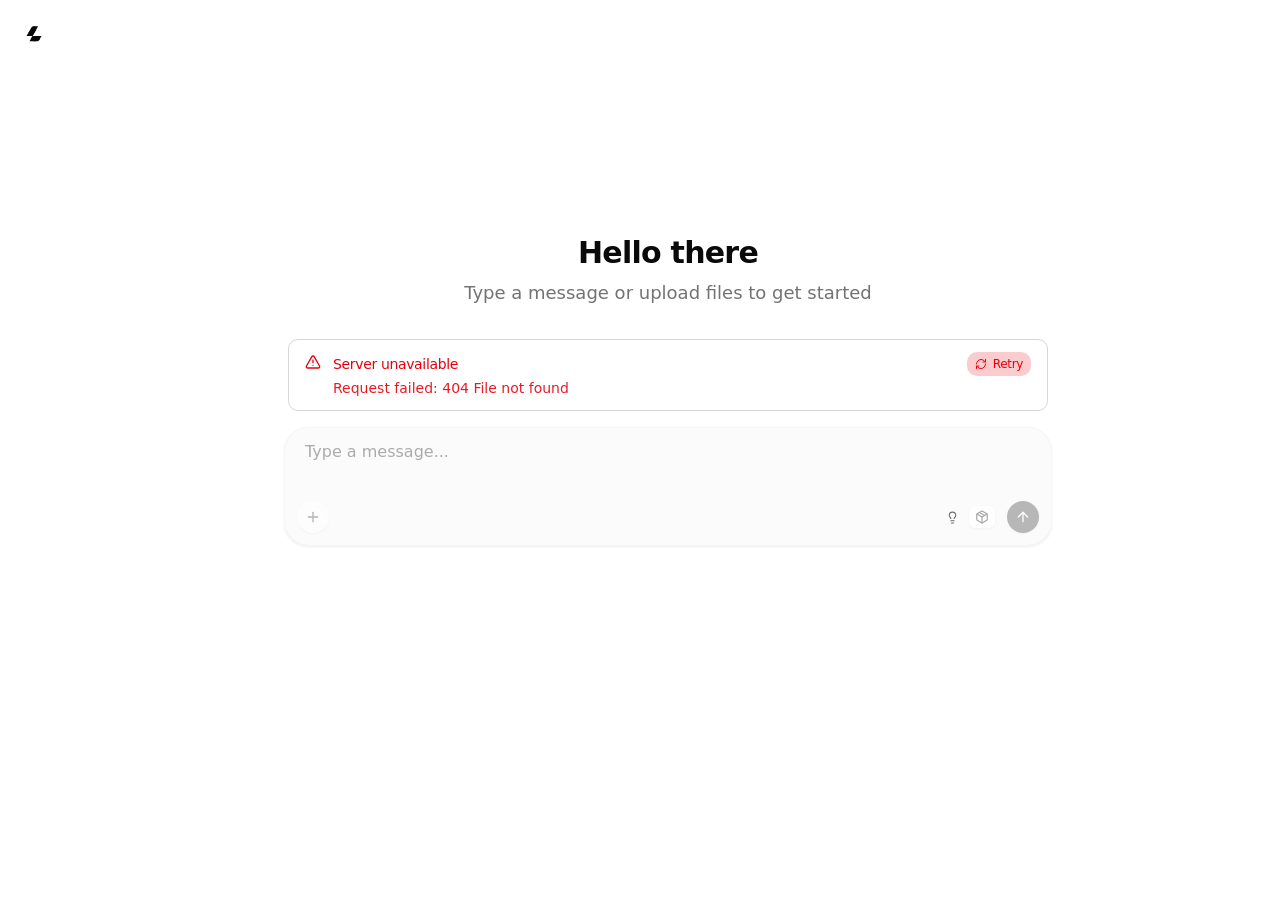
==== src/web/llama_ui/index.html @ 49e69571 "feat: clone and integrate official llama.cpp web UI with local RAG streaming" ====
<!--
  This is a static build of the frontend.
  It is automatically generated by the build process.
  Do not edit this file directly.
  To make changes, refer to the "Web UI" section in the README.
-->
<!doctype html>
<html lang="en">
	<head>
		<meta charset="utf-8" />

		<link rel="icon" href="favicon.ico" sizes="48x48" />
		<link rel="icon" href="favicon.svg" sizes="any" type="image/svg+xml" />

		<link rel="apple-touch-icon" href="apple-touch-icon-180x180.png" />

		<link rel="manifest" href="./manifest.webmanifest" />

		<meta
			name="viewport"
			content="width=device-width, initial-scale=1, viewport-fit=cover, interactive-widget=resizes-content"
		/>
		<link href="./_app/immutable/bundle.D6f8x0VP.js" rel="modulepreload">
		
		<link href="./_app/immutable/assets/bundle.C7jUU6Cu.css" rel="stylesheet">
		<link rel="apple-touch-startup-image" media="screen and (device-width: 320px) and (device-height: 568px) and (-webkit-device-pixel-ratio: 2) and (orientation: landscape)" href="./apple-splash-landscape-1136x640.png">
		<link rel="apple-touch-startup-image" media="screen and (device-width: 375px) and (device-height: 667px) and (-webkit-device-pixel-ratio: 2) and (orientation: landscape)" href="./apple-splash-landscape-1334x750.png">
		<link rel="apple-touch-startup-image" media="screen and (device-width: 376px) and (device-height: 573px) and (-webkit-device-pixel-ratio: 2) and (orientation: landscape)" href="./apple-splash-landscape-2266x1488.png">
		<link rel="apple-touch-startup-image" media="screen and (device-width: 820px) and (device-height: 1180px) and (-webkit-device-pixel-ratio: 2) and (orientation: landscape)" href="./apple-splash-landscape-2360x1640.png">
		<link rel="apple-touch-startup-image" media="screen and (device-width: 834px) and (device-height: 1194px) and (-webkit-device-pixel-ratio: 2) and (orientation: landscape)" href="./apple-splash-landscape-2388x1668.png">
		<link rel="apple-touch-startup-image" media="screen and (device-width: 390px) and (device-height: 844px) and (-webkit-device-pixel-ratio: 3) and (orientation: landscape)" href="./apple-splash-landscape-2532x1170.png">
		<link rel="apple-touch-startup-image" media="screen and (device-width: 393px) and (device-height: 852px) and (-webkit-device-pixel-ratio: 3) and (orientation: landscape)" href="./apple-splash-landscape-2556x1179.png">
		<link rel="apple-touch-startup-image" media="screen and (device-width: 402px) and (device-height: 874px) and (-webkit-device-pixel-ratio: 3) and (orientation: landscape)" href="./apple-splash-landscape-2622x1206.png">
		<link rel="apple-touch-startup-image" media="screen and (device-width: 1024px) and (device-height: 1366px) and (-webkit-device-pixel-ratio: 2) and (orientation: landscape)" href="./apple-splash-landscape-2732x2048.png">
		<link rel="apple-touch-startup-image" media="screen and (device-width: 428px) and (device-height: 926px) and (-webkit-device-pixel-ratio: 3) and (orientation: landscape)" href="./apple-splash-landscape-2778x1284.png">
		<link rel="apple-touch-startup-image" media="screen and (device-width: 430px) and (device-height: 932px) and (-webkit-device-pixel-ratio: 3) and (orientation: landscape)" href="./apple-splash-landscape-2796x1290.png">
		<link rel="apple-touch-startup-image" media="screen and (device-width: 440px) and (device-height: 956px) and (-webkit-device-pixel-ratio: 3) and (orientation: landscape)" href="./apple-splash-landscape-2868x1320.png">
		<link rel="apple-touch-startup-image" media="screen and (device-width: 390px) and (device-height: 844px) and (-webkit-device-pixel-ratio: 3) and (orientation: portrait)" href="./apple-splash-portrait-1170x2532.png">
		<link rel="apple-touch-startup-image" media="screen and (device-width: 393px) and (device-height: 852px) and (-webkit-device-pixel-ratio: 3) and (orientation: portrait)" href="./apple-splash-portrait-1179x2556.png">
		<link rel="apple-touch-startup-image" media="screen and (device-width: 402px) and (device-height: 874px) and (-webkit-device-pixel-ratio: 3) and (orientation: portrait)" href="./apple-splash-portrait-1206x2622.png">
		<link rel="apple-touch-startup-image" media="screen and (device-width: 428px) and (device-height: 926px) and (-webkit-device-pixel-ratio: 3) and (orientation: portrait)" href="./apple-splash-portrait-1284x2778.png">
		<link rel="apple-touch-startup-image" media="screen and (device-width: 430px) and (device-height: 932px) and (-webkit-device-pixel-ratio: 3) and (orientation: portrait)" href="./apple-splash-portrait-1290x2796.png">
		<link rel="apple-touch-startup-image" media="screen and (device-width: 440px) and (device-height: 956px) and (-webkit-device-pixel-ratio: 3) and (orientation: portrait)" href="./apple-splash-portrait-1320x2868.png">
		<link rel="apple-touch-startup-image" media="screen and (device-width: 376px) and (device-height: 573px) and (-webkit-device-pixel-ratio: 2) and (orientation: portrait)" href="./apple-splash-portrait-1488x2266.png">
		<link rel="apple-touch-startup-image" media="screen and (device-width: 820px) and (device-height: 1180px) and (-webkit-device-pixel-ratio: 2) and (orientation: portrait)" href="./apple-splash-portrait-1640x2360.png">
		<link rel="apple-touch-startup-image" media="screen and (device-width: 834px) and (device-height: 1194px) and (-webkit-device-pixel-ratio: 2) and (orientation: portrait)" href="./apple-splash-portrait-1668x2388.png">
		<link rel="apple-touch-startup-image" media="screen and (device-width: 1024px) and (device-height: 1366px) and (-webkit-device-pixel-ratio: 2) and (orientation: portrait)" href="./apple-splash-portrait-2048x2732.png">
		<link rel="apple-touch-startup-image" media="screen and (device-width: 320px) and (device-height: 568px) and (-webkit-device-pixel-ratio: 2) and (orientation: portrait)" href="./apple-splash-portrait-640x1136.png">
		<link rel="apple-touch-startup-image" media="screen and (device-width: 375px) and (device-height: 667px) and (-webkit-device-pixel-ratio: 2) and (orientation: portrait)" href="./apple-splash-portrait-750x1334.png">
		<link rel="apple-touch-startup-image" media="screen and (device-width: 320px) and (device-height: 568px) and (-webkit-device-pixel-ratio: 2) and (orientation: landscape) and (prefers-color-scheme: dark)" href="./apple-splash-landscape-dark-1136x640.png">
		<link rel="apple-touch-startup-image" media="screen and (device-width: 375px) and (device-height: 667px) and (-webkit-device-pixel-ratio: 2) and (orientation: landscape) and (prefers-color-scheme: dark)" href="./apple-splash-landscape-dark-1334x750.png">
		<link rel="apple-touch-startup-image" media="screen and (device-width: 376px) and (device-height: 573px) and (-webkit-device-pixel-ratio: 2) and (orientation: landscape) and (prefers-color-scheme: dark)" href="./apple-splash-landscape-dark-2266x1488.png">
		<link rel="apple-touch-startup-image" media="screen and (device-width: 820px) and (device-height: 1180px) and (-webkit-device-pixel-ratio: 2) and (orientation: landscape) and (prefers-color-scheme: dark)" href="./apple-splash-landscape-dark-2360x1640.png">
		<link rel="apple-touch-startup-image" media="screen and (device-width: 834px) and (device-height: 1194px) and (-webkit-device-pixel-ratio: 2) and (orientation: landscape) and (prefers-color-scheme: dark)" href="./apple-splash-landscape-dark-2388x1668.png">
		<link rel="apple-touch-startup-image" media="screen and (device-width: 390px) and (device-height: 844px) and (-webkit-device-pixel-ratio: 3) and (orientation: landscape) and (prefers-color-scheme: dark)" href="./apple-splash-landscape-dark-2532x1170.png">
		<link rel="apple-touch-startup-image" media="screen and (device-width: 393px) and (device-height: 852px) and (-webkit-device-pixel-ratio: 3) and (orientation: landscape) and (prefers-color-scheme: dark)" href="./apple-splash-landscape-dark-2556x1179.png">
		<link rel="apple-touch-startup-image" media="screen and (device-width: 402px) and (device-height: 874px) and (-webkit-device-pixel-ratio: 3) and (orientation: landscape) and (prefers-color-scheme: dark)" href="./apple-splash-landscape-dark-2622x1206.png">
		<link rel="apple-touch-startup-image" media="screen and (device-width: 1024px) and (device-height: 1366px) and (-webkit-device-pixel-ratio: 2) and (orientation: landscape) and (prefers-color-scheme: dark)" href="./apple-splash-landscape-dark-2732x2048.png">
		<link rel="apple-touch-startup-image" media="screen and (device-width: 428px) and (device-height: 926px) and (-webkit-device-pixel-ratio: 3) and (orientation: landscape) and (prefers-color-scheme: dark)" href="./apple-splash-landscape-dark-2778x1284.png">
		<link rel="apple-touch-startup-image" media="screen and (device-width: 430px) and (device-height: 932px) and (-webkit-device-pixel-ratio: 3) and (orientation: landscape) and (prefers-color-scheme: dark)" href="./apple-splash-landscape-dark-2796x1290.png">
		<link rel="apple-touch-startup-image" media="screen and (device-width: 440px) and (device-height: 956px) and (-webkit-device-pixel-ratio: 3) and (orientation: landscape) and (prefers-color-scheme: dark)" href="./apple-splash-landscape-dark-2868x1320.png">
		<link rel="apple-touch-startup-image" media="screen and (device-width: 390px) and (device-height: 844px) and (-webkit-device-pixel-ratio: 3) and (orientation: portrait) and (prefers-color-scheme: dark)" href="./apple-splash-portrait-dark-1170x2532.png">
		<link rel="apple-touch-startup-image" media="screen and (device-width: 393px) and (device-height: 852px) and (-webkit-device-pixel-ratio: 3) and (orientation: portrait) and (prefers-color-scheme: dark)" href="./apple-splash-portrait-dark-1179x2556.png">
		<link rel="apple-touch-startup-image" media="screen and (device-width: 402px) and (device-height: 874px) and (-webkit-device-pixel-ratio: 3) and (orientation: portrait) and (prefers-color-scheme: dark)" href="./apple-splash-portrait-dark-1206x2622.png">
		<link rel="apple-touch-startup-image" media="screen and (device-width: 428px) and (device-height: 926px) and (-webkit-device-pixel-ratio: 3) and (orientation: portrait) and (prefers-color-scheme: dark)" href="./apple-splash-portrait-dark-1284x2778.png">
		<link rel="apple-touch-startup-image" media="screen and (device-width: 430px) and (device-height: 932px) and (-webkit-device-pixel-ratio: 3) and (orientation: portrait) and (prefers-color-scheme: dark)" href="./apple-splash-portrait-dark-1290x2796.png">
		<link rel="apple-touch-startup-image" media="screen and (device-width: 440px) and (device-height: 956px) and (-webkit-device-pixel-ratio: 3) and (orientation: portrait) and (prefers-color-scheme: dark)" href="./apple-splash-portrait-dark-1320x2868.png">
		<link rel="apple-touch-startup-image" media="screen and (device-width: 376px) and (device-height: 573px) and (-webkit-device-pixel-ratio: 2) and (orientation: portrait) and (prefers-color-scheme: dark)" href="./apple-splash-portrait-dark-1488x2266.png">
		<link rel="apple-touch-startup-image" media="screen and (device-width: 820px) and (device-height: 1180px) and (-webkit-device-pixel-ratio: 2) and (orientation: portrait) and (prefers-color-scheme: dark)" href="./apple-splash-portrait-dark-1640x2360.png">
		<link rel="apple-touch-startup-image" media="screen and (device-width: 834px) and (device-height: 1194px) and (-webkit-device-pixel-ratio: 2) and (orientation: portrait) and (prefers-color-scheme: dark)" href="./apple-splash-portrait-dark-1668x2388.png">
		<link rel="apple-touch-startup-image" media="screen and (device-width: 1024px) and (device-height: 1366px) and (-webkit-device-pixel-ratio: 2) and (orientation: portrait) and (prefers-color-scheme: dark)" href="./apple-splash-portrait-dark-2048x2732.png">
		<link rel="apple-touch-startup-image" media="screen and (device-width: 320px) and (device-height: 568px) and (-webkit-device-pixel-ratio: 2) and (orientation: portrait) and (prefers-color-scheme: dark)" href="./apple-splash-portrait-dark-640x1136.png">
		<link rel="apple-touch-startup-image" media="screen and (device-width: 375px) and (device-height: 667px) and (-webkit-device-pixel-ratio: 2) and (orientation: portrait) and (prefers-color-scheme: dark)" href="./apple-splash-portrait-dark-750x1334.png">
		</head>

	<body data-sveltekit-preload-data="hover">
		<div style="display: contents">
			<script>
				{
					__sveltekit_164pusb = {
						base: new URL('.', location).pathname.slice(0, -1)
					};

					const element = document.currentScript.parentElement;

					import("./_app/immutable/bundle.D6f8x0VP.js").then((app) => {
						app.start(element)
					});
				}
			</script>
		</div>
	</body>
</html>
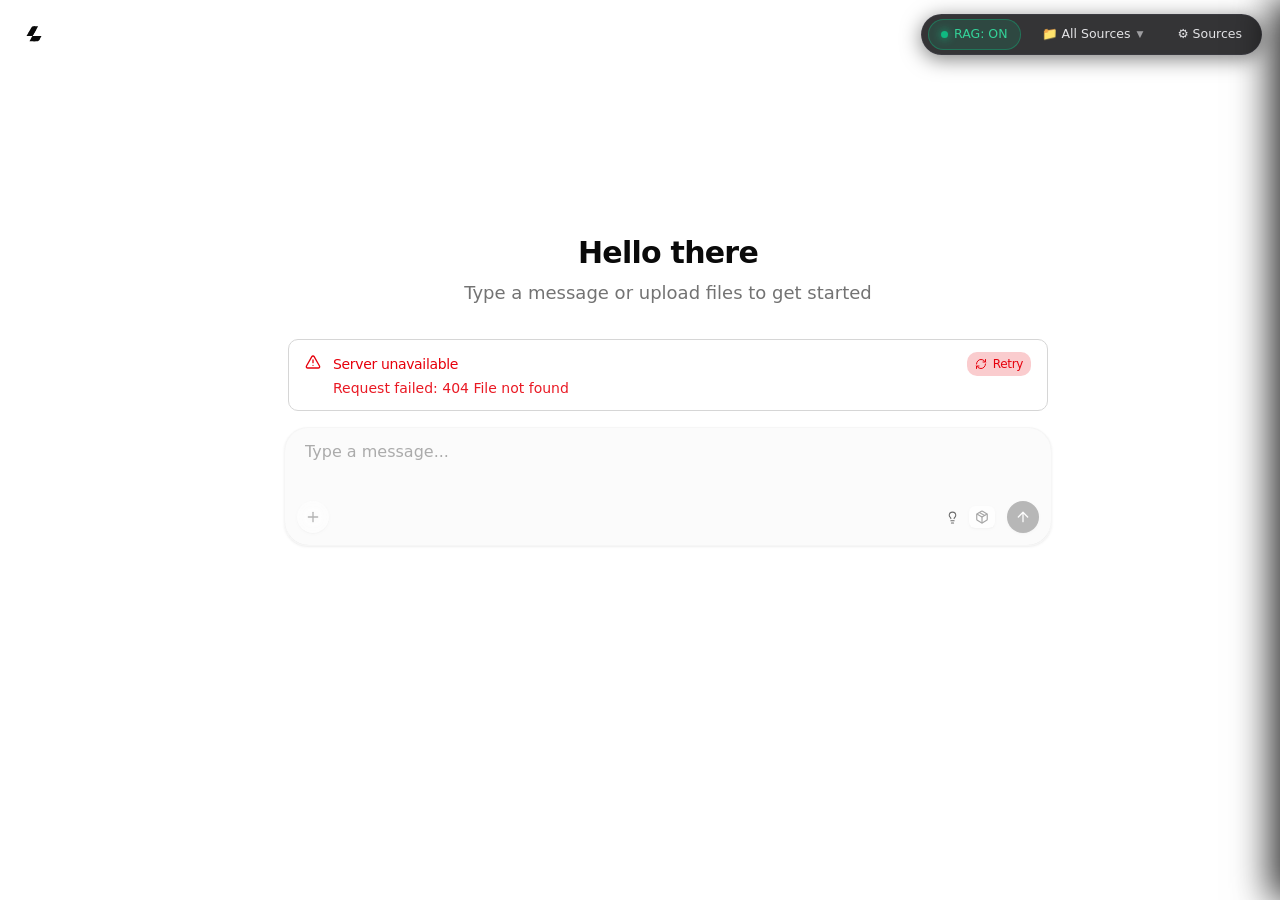
==== commit 7b718224: "feat: add interactive RAG toggle, vault selector, and slide-over source manager into llama.cpp UI" ====
--- a/src/web/llama_ui/index.html
+++ b/src/web/llama_ui/index.html
@@ -89,5 +89,681 @@
 				}
 			</script>
 		</div>
+
+		<!-- ======================================================== -->
+		<!-- Sleeping Beauty RAG Controls & Vault Management Layer   -->
+		<!-- ======================================================== -->
+		<style>
+			#sb-rag-toolbar {
+				position: fixed;
+				top: 14px;
+				right: 18px;
+				z-index: 99999;
+				display: flex;
+				align-items: center;
+				gap: 8px;
+				background: rgba(24, 24, 27, 0.88);
+				backdrop-filter: blur(14px);
+				-webkit-backdrop-filter: blur(14px);
+				border: 1px solid rgba(63, 63, 70, 0.7);
+				border-radius: 9999px;
+				padding: 4px 6px;
+				box-shadow: 0 4px 20px rgba(0, 0, 0, 0.5);
+				font-family: ui-sans-serif, system-ui, -apple-system, BlinkMacSystemFont, "Segoe UI", Roboto, sans-serif;
+				font-size: 13px;
+				user-select: none;
+			}
+			.sb-btn {
+				background: transparent;
+				border: 1px solid transparent;
+				color: #e4e4e7;
+				padding: 5px 12px;
+				border-radius: 9999px;
+				cursor: pointer;
+				display: flex;
+				align-items: center;
+				gap: 6px;
+				font-weight: 500;
+				font-size: 12.5px;
+				transition: all 0.15s ease;
+			}
+			.sb-btn:hover {
+				background: rgba(255, 255, 255, 0.08);
+			}
+			.sb-btn-active {
+				background: rgba(16, 185, 129, 0.15);
+				border-color: rgba(16, 185, 129, 0.4);
+				color: #34d399;
+			}
+			.sb-btn-off {
+				background: rgba(63, 63, 70, 0.35);
+				color: #a1a1aa;
+			}
+			.sb-dot {
+				width: 7px;
+				height: 7px;
+				border-radius: 50%;
+				background: #71717a;
+			}
+			.sb-dot-active {
+				background: #10b981;
+				box-shadow: 0 0 8px #10b981;
+			}
+			.sb-dropdown-container {
+				position: relative;
+			}
+			.sb-dropdown-menu {
+				position: absolute;
+				top: calc(100% + 8px);
+				right: 0;
+				background: #18181b;
+				border: 1px solid #27272a;
+				border-radius: 12px;
+				min-width: 230px;
+				padding: 6px;
+				box-shadow: 0 10px 25px rgba(0,0,0,0.6);
+				display: none;
+				flex-direction: column;
+				gap: 2px;
+				z-index: 100002;
+			}
+			.sb-dropdown-menu.show {
+				display: flex;
+			}
+			.sb-dropdown-item {
+				padding: 8px 12px;
+				border-radius: 8px;
+				color: #d4d4d8;
+				cursor: pointer;
+				display: flex;
+				align-items: center;
+				justify-content: space-between;
+				font-size: 12px;
+			}
+			.sb-dropdown-item:hover {
+				background: #27272a;
+				color: #fff;
+			}
+			.sb-dropdown-item.selected {
+				color: #34d399;
+				font-weight: 600;
+			}
+			
+			/* Slide-Over Drawer */
+			#sb-drawer-backdrop {
+				position: fixed;
+				inset: 0;
+				background: rgba(0, 0, 0, 0.65);
+				backdrop-filter: blur(4px);
+				z-index: 100000;
+				opacity: 0;
+				pointer-events: none;
+				transition: opacity 0.2s ease;
+			}
+			#sb-drawer-backdrop.open {
+				opacity: 1;
+				pointer-events: auto;
+			}
+			#sb-drawer {
+				position: fixed;
+				top: 0;
+				right: 0;
+				bottom: 0;
+				width: 440px;
+				max-width: 90vw;
+				background: #09090b;
+				border-left: 1px solid #27272a;
+				z-index: 100001;
+				transform: translateX(100%);
+				transition: transform 0.25s cubic-bezier(0.16, 1, 0.3, 1);
+				display: flex;
+				flex-direction: column;
+				box-shadow: -10px 0 35px rgba(0,0,0,0.8);
+				color: #f4f4f5;
+				font-family: ui-sans-serif, system-ui, sans-serif;
+			}
+			#sb-drawer.open {
+				transform: translateX(0);
+			}
+			.sb-drawer-header {
+				padding: 18px 24px;
+				border-bottom: 1px solid #27272a;
+				display: flex;
+				align-items: center;
+				justify-content: space-between;
+			}
+			.sb-drawer-header h2 {
+				font-size: 16px;
+				font-weight: 600;
+				display: flex;
+				align-items: center;
+				gap: 8px;
+			}
+			.sb-close-btn {
+				background: none;
+				border: none;
+				color: #a1a1aa;
+				font-size: 20px;
+				cursor: pointer;
+				line-height: 1;
+				padding: 4px;
+				border-radius: 6px;
+			}
+			.sb-close-btn:hover {
+				color: #fff;
+				background: #27272a;
+			}
+			.sb-drawer-body {
+				padding: 24px;
+				overflow-y: auto;
+				flex: 1;
+				display: flex;
+				flex-direction: column;
+				gap: 24px;
+			}
+			.sb-section-title {
+				font-size: 12px;
+				font-weight: 600;
+				text-transform: uppercase;
+				letter-spacing: 0.6px;
+				color: #a1a1aa;
+				margin-bottom: 12px;
+				display: flex;
+				align-items: center;
+				gap: 6px;
+			}
+			.sb-vault-card {
+				background: #18181b;
+				border: 1px solid #27272a;
+				border-radius: 10px;
+				padding: 14px 16px;
+				display: flex;
+				flex-direction: column;
+				gap: 8px;
+				margin-bottom: 8px;
+			}
+			.sb-vault-card-header {
+				display: flex;
+				align-items: center;
+				justify-content: space-between;
+			}
+			.sb-vault-name {
+				font-weight: 600;
+				font-size: 13.5px;
+				color: #34d399;
+				display: flex;
+				align-items: center;
+				gap: 6px;
+			}
+			.sb-vault-actions {
+				display: flex;
+				align-items: center;
+				gap: 10px;
+			}
+			.sb-vault-stats {
+				font-size: 12px;
+				color: #a1a1aa;
+			}
+			.sb-vault-files {
+				font-size: 11px;
+				color: #71717a;
+				white-space: nowrap;
+				overflow: hidden;
+				text-overflow: ellipsis;
+			}
+			.sb-icon-btn {
+				background: none;
+				border: none;
+				cursor: pointer;
+				color: #71717a;
+				font-size: 14px;
+				padding: 4px;
+				border-radius: 4px;
+				transition: all 0.15s;
+			}
+			.sb-icon-btn:hover {
+				color: #ef4444;
+				background: rgba(239, 68, 68, 0.15);
+			}
+			.sb-input {
+				width: 100%;
+				background: #18181b;
+				border: 1px solid #27272a;
+				border-radius: 8px;
+				padding: 10px 12px;
+				color: #f4f4f5;
+				font-size: 13px;
+				box-sizing: border-box;
+				outline: none;
+			}
+			.sb-input:focus {
+				border-color: #10b981;
+			}
+			.sb-primary-btn {
+				background: #10b981;
+				color: #000;
+				font-weight: 600;
+				font-size: 13px;
+				padding: 10px 16px;
+				border: none;
+				border-radius: 8px;
+				cursor: pointer;
+				transition: background 0.15s;
+				width: 100%;
+				margin-top: 8px;
+			}
+			.sb-primary-btn:hover {
+				background: #059669;
+			}
+			.sb-primary-btn:disabled {
+				opacity: 0.5;
+				cursor: not-allowed;
+			}
+			.sb-toggle-switch {
+				position: relative;
+				display: inline-block;
+				width: 32px;
+				height: 18px;
+			}
+			.sb-toggle-switch input {
+				opacity: 0;
+				width: 0;
+				height: 0;
+			}
+			.sb-slider {
+				position: absolute;
+				cursor: pointer;
+				inset: 0;
+				background-color: #3f3f46;
+				transition: .2s;
+				border-radius: 18px;
+			}
+			.sb-slider:before {
+				position: absolute;
+				content: "";
+				height: 12px;
+				width: 12px;
+				left: 3px;
+				bottom: 3px;
+				background-color: white;
+				transition: .2s;
+				border-radius: 50%;
+			}
+			input:checked + .sb-slider {
+				background-color: #10b981;
+			}
+			input:checked + .sb-slider:before {
+				transform: translateX(14px);
+			}
+		</style>
+
+		<!-- Floating Toolbar -->
+		<div id="sb-rag-toolbar">
+			<button id="sb-rag-toggle" class="sb-btn sb-btn-active" title="Toggle RAG Retrieval Grounding">
+				<span class="sb-dot sb-dot-active" id="sb-rag-dot"></span>
+				<span id="sb-rag-label">RAG: ON</span>
+			</button>
+
+			<div class="sb-dropdown-container">
+				<button id="sb-vault-btn" class="sb-btn" title="Select Active Source Vault">
+					<span id="sb-vault-label">📁 All Sources</span>
+					<span style="font-size: 9px; opacity: 0.6;">▼</span>
+				</button>
+				<div id="sb-vault-menu" class="sb-dropdown-menu">
+					<div class="sb-dropdown-item selected" data-vault="all">
+						<span>📁 All Vaults</span>
+						<span id="sb-total-chunks-badge" style="color: #71717a; font-size: 11px;">(4,138 chunks)</span>
+					</div>
+					<div id="sb-vault-items"></div>
+				</div>
+			</div>
+
+			<button id="sb-manage-btn" class="sb-btn" title="Manage Indexed Vaults & Knowledge Sources">
+				<span>⚙️ Sources</span>
+			</button>
+		</div>
+
+		<!-- Slide-Over Drawer -->
+		<div id="sb-drawer-backdrop"></div>
+		<div id="sb-drawer">
+			<div class="sb-drawer-header">
+				<h2><span>📚</span> Knowledge Vaults & Sources</h2>
+				<button id="sb-drawer-close" class="sb-close-btn">&times;</button>
+			</div>
+			<div class="sb-drawer-body">
+				<div>
+					<div class="sb-section-title">Active Knowledge Vaults</div>
+					<div id="sb-vault-list">
+						<div style="color: #71717a; font-size: 13px;">Loading vaults...</div>
+					</div>
+				</div>
+
+				<div>
+					<div class="sb-section-title">Index New Directory / Vault</div>
+					<div style="background: #18181b; border: 1px solid #27272a; border-radius: 10px; padding: 14px;">
+						<div style="font-size: 12px; color: #a1a1aa; margin-bottom: 8px;">
+							Specify an absolute path to any local notes, markdown docs, or research directory:
+						</div>
+						<input type="text" id="sb-new-vault-path" class="sb-input" placeholder="/home/sapiens/Development/Fundaments/handbook" />
+						<button id="sb-index-btn" class="sb-primary-btn">Scan & Index Vault</button>
+						<div id="sb-index-status" style="margin-top: 8px; font-size: 12px; color: #34d399; display: none;"></div>
+					</div>
+				</div>
+
+				<div>
+					<div class="sb-section-title">Retrieval Settings</div>
+					<div style="background: #18181b; border: 1px solid #27272a; border-radius: 10px; padding: 14px; display: flex; flex-direction: column; gap: 12px;">
+						<div style="display: flex; justify-content: space-between; align-items: center;">
+							<span style="font-size: 13px; color: #d4d4d8;">Top Chunks (k)</span>
+							<div style="display: flex; align-items: center; gap: 8px;">
+								<input type="range" id="sb-topk-slider" min="1" max="10" value="4" style="accent-color: #10b981; width: 100px;" />
+								<span id="sb-topk-value" style="font-size: 13px; font-weight: 600; color: #10b981; width: 20px;">4</span>
+							</div>
+						</div>
+						<div style="display: flex; justify-content: space-between; align-items: center;">
+							<span style="font-size: 13px; color: #d4d4d8;">Append Grounding Sources</span>
+							<label class="sb-toggle-switch">
+								<input type="checkbox" id="sb-citations-toggle" checked />
+								<span class="sb-slider"></span>
+							</label>
+						</div>
+					</div>
+				</div>
+
+				<div>
+					<div class="sb-section-title">Test Search Engine</div>
+					<div style="background: #18181b; border: 1px solid #27272a; border-radius: 10px; padding: 14px;">
+						<input type="text" id="sb-test-search-input" class="sb-input" placeholder="Type query to test LanceDB hybrid retrieval..." />
+						<div id="sb-test-search-results" style="margin-top: 10px; display: flex; flex-direction: column; gap: 6px; font-size: 12px;"></div>
+					</div>
+				</div>
+			</div>
+		</div>
+
+		<!-- Controller & Fetch Interceptor -->
+		<script>
+			(function() {
+				// Global RAG State
+				window.__RAG_CONFIG__ = {
+					enabled: true,
+					selected_vault: 'all',
+					disabled_vaults: new Set(),
+					top_k: 4,
+					include_sources: true,
+					vaults_data: []
+				};
+
+				// --- 1. Intercept Fetch for /v1/chat/completions ---
+				const originalFetch = window.fetch;
+				window.fetch = async function(...args) {
+					const [resource, config] = args;
+					if (typeof resource === 'string' && resource.includes('/v1/chat/completions') && config && config.body) {
+						try {
+							const body = JSON.parse(config.body);
+							body.rag_enabled = window.__RAG_CONFIG__.enabled;
+							body.selected_vault = window.__RAG_CONFIG__.selected_vault;
+							body.disabled_vaults = Array.from(window.__RAG_CONFIG__.disabled_vaults);
+							body.top_k = window.__RAG_CONFIG__.top_k;
+							body.include_sources = window.__RAG_CONFIG__.include_sources;
+							config.body = JSON.stringify(body);
+						} catch (e) {
+							console.warn('[Sleeping Beauty RAG] Error injecting parameters into fetch body:', e);
+						}
+					}
+					return originalFetch.apply(this, args);
+				};
+
+				// --- 2. DOM Elements ---
+				const toggleBtn = document.getElementById('sb-rag-toggle');
+				const toggleDot = document.getElementById('sb-rag-dot');
+				const toggleLabel = document.getElementById('sb-rag-label');
+				const vaultBtn = document.getElementById('sb-vault-btn');
+				const vaultLabel = document.getElementById('sb-vault-label');
+				const vaultMenu = document.getElementById('sb-vault-menu');
+				const vaultItems = document.getElementById('sb-vault-items');
+				const manageBtn = document.getElementById('sb-manage-btn');
+				const drawer = document.getElementById('sb-drawer');
+				const drawerBackdrop = document.getElementById('sb-drawer-backdrop');
+				const drawerClose = document.getElementById('sb-drawer-close');
+				const vaultList = document.getElementById('sb-vault-list');
+				const indexBtn = document.getElementById('sb-index-btn');
+				const newVaultPath = document.getElementById('sb-new-vault-path');
+				const indexStatus = document.getElementById('sb-index-status');
+				const topkSlider = document.getElementById('sb-topk-slider');
+				const topkVal = document.getElementById('sb-topk-value');
+				const citationsToggle = document.getElementById('sb-citations-toggle');
+				const testSearchInput = document.getElementById('sb-test-search-input');
+				const testSearchResults = document.getElementById('sb-test-search-results');
+
+				// --- 3. RAG Toggle Handler ---
+				toggleBtn.addEventListener('click', () => {
+					window.__RAG_CONFIG__.enabled = !window.__RAG_CONFIG__.enabled;
+					updateRAGButton();
+				});
+
+				function updateRAGButton() {
+					if (window.__RAG_CONFIG__.enabled) {
+						toggleBtn.className = 'sb-btn sb-btn-active';
+						toggleDot.className = 'sb-dot sb-dot-active';
+						toggleLabel.textContent = 'RAG: ON';
+					} else {
+						toggleBtn.className = 'sb-btn sb-btn-off';
+						toggleDot.className = 'sb-dot';
+						toggleLabel.textContent = 'RAG: OFF';
+					}
+				}
+
+				// --- 4. Vault Selector Dropdown ---
+				vaultBtn.addEventListener('click', (e) => {
+					e.stopPropagation();
+					vaultMenu.classList.toggle('show');
+				});
+
+				document.addEventListener('click', () => {
+					vaultMenu.classList.remove('show');
+				});
+
+				// --- 5. Drawer Open/Close ---
+				function openDrawer() {
+					drawer.classList.add('open');
+					drawerBackdrop.classList.add('open');
+					loadVaultStats();
+				}
+
+				function closeDrawer() {
+					drawer.classList.remove('open');
+					drawerBackdrop.classList.remove('open');
+				}
+
+				manageBtn.addEventListener('click', openDrawer);
+				drawerClose.addEventListener('click', closeDrawer);
+				drawerBackdrop.addEventListener('click', closeDrawer);
+
+				// --- 6. Fetch Vault Stats & Update UI ---
+				async function loadVaultStats() {
+					try {
+						const res = await originalFetch('/api/stats');
+						const data = await res.json();
+						window.__RAG_CONFIG__.vaults_data = data.vaults || [];
+						renderVaults(data);
+					} catch (e) {
+						console.error('Failed to load stats:', e);
+					}
+				}
+
+				function renderVaults(data) {
+					const totalBadge = document.getElementById('sb-total-chunks-badge');
+					if (totalBadge) totalBadge.textContent = `(${data.total_chunks.toLocaleString()} chunks)`;
+
+					// Render dropdown items
+					vaultItems.innerHTML = '';
+					data.vaults.forEach(v => {
+						const item = document.createElement('div');
+						item.className = 'sb-dropdown-item' + (window.__RAG_CONFIG__.selected_vault === v.vault_name ? ' selected' : '');
+						item.innerHTML = `<span>📁 ${v.vault_name}</span><span style="color: #71717a; font-size: 11px;">(${v.total_chunks} chunks)</span>`;
+						item.addEventListener('click', () => {
+							window.__RAG_CONFIG__.selected_vault = v.vault_name;
+							vaultLabel.textContent = `📁 ${v.vault_name}`;
+							document.querySelectorAll('.sb-dropdown-item').forEach(el => el.classList.remove('selected'));
+							item.classList.add('selected');
+							vaultMenu.classList.remove('show');
+						});
+						vaultItems.appendChild(item);
+					});
+
+					// "All Vaults" item click
+					const allItem = vaultMenu.querySelector('[data-vault="all"]');
+					if (allItem) {
+						allItem.onclick = () => {
+							window.__RAG_CONFIG__.selected_vault = 'all';
+							vaultLabel.textContent = '📁 All Sources';
+							document.querySelectorAll('.sb-dropdown-item').forEach(el => el.classList.remove('selected'));
+							allItem.classList.add('selected');
+							vaultMenu.classList.remove('show');
+						};
+					}
+
+					// Render Drawer Vaults List
+					if (!data.vaults || data.vaults.length === 0) {
+						vaultList.innerHTML = '<div style="color: #71717a; font-size: 13px;">No vaults indexed yet. Add one below.</div>';
+						return;
+					}
+
+					vaultList.innerHTML = '';
+					data.vaults.forEach(v => {
+						const card = document.createElement('div');
+						card.className = 'sb-vault-card';
+
+						const isEnabled = !window.__RAG_CONFIG__.disabled_vaults.has(v.vault_name);
+						const sample = (v.sample_files || []).slice(0, 3).join(', ');
+
+						card.innerHTML = `
+							<div class="sb-vault-card-header">
+								<div class="sb-vault-name">
+									<span>📁</span> ${v.vault_name}
+								</div>
+								<div class="sb-vault-actions">
+									<label class="sb-toggle-switch" title="Enable or Disable this vault from RAG retrieval">
+										<input type="checkbox" class="sb-vault-toggle" data-vault="${v.vault_name}" ${isEnabled ? 'checked' : ''} />
+										<span class="sb-slider"></span>
+									</label>
+									<button class="sb-icon-btn sb-delete-vault-btn" data-vault="${v.vault_name}" title="Delete this vault">&times;</button>
+								</div>
+							</div>
+							<div class="sb-vault-stats">
+								${v.total_documents} documents &bull; ${v.total_chunks.toLocaleString()} chunks
+							</div>
+							<div class="sb-vault-files" title="${sample}">
+								${sample || 'Indexed documents'}
+							</div>
+						`;
+
+						// Vault enable/disable toggle
+						const toggleInput = card.querySelector('.sb-vault-toggle');
+						toggleInput.addEventListener('change', (e) => {
+							if (e.target.checked) {
+								window.__RAG_CONFIG__.disabled_vaults.delete(v.vault_name);
+							} else {
+								window.__RAG_CONFIG__.disabled_vaults.add(v.vault_name);
+							}
+						});
+
+						// Delete vault button
+						const delBtn = card.querySelector('.sb-delete-vault-btn');
+						delBtn.addEventListener('click', async () => {
+							if (confirm(`Remove vault "${v.vault_name}" from index?`)) {
+								try {
+									const res = await originalFetch(`/api/vaults/${encodeURIComponent(v.vault_name)}`, { method: 'DELETE' });
+									if (res.ok) {
+										loadVaultStats();
+									}
+								} catch (err) {
+									alert('Failed to delete vault: ' + err.message);
+								}
+							}
+						});
+
+						vaultList.appendChild(card);
+					});
+				}
+
+				// --- 7. Index New Vault Handler ---
+				indexBtn.addEventListener('click', async () => {
+					const path = newVaultPath.value.trim();
+					if (!path) return;
+
+					indexBtn.disabled = true;
+					indexBtn.textContent = 'Scanning & Indexing...';
+					indexStatus.style.display = 'block';
+					indexStatus.style.color = '#34d399';
+					indexStatus.textContent = 'Processing files and embedding chunks...';
+
+					try {
+						const res = await originalFetch('/api/index', {
+							method: 'POST',
+							headers: { 'Content-Type': 'application/json' },
+							body: JSON.stringify({ vault_path: path })
+						});
+						const resData = await res.json();
+						if (res.ok) {
+							indexStatus.textContent = `Indexed ${resData.chunks_indexed} chunks from ${resData.files_scanned} files in ${resData.vault_name}!`;
+							newVaultPath.value = '';
+							loadVaultStats();
+						} else {
+							indexStatus.style.color = '#ef4444';
+							indexStatus.textContent = resData.detail || 'Indexing failed';
+						}
+					} catch (e) {
+						indexStatus.style.color = '#ef4444';
+						indexStatus.textContent = 'Error: ' + e.message;
+					} finally {
+						indexBtn.disabled = false;
+						indexBtn.textContent = 'Scan & Index Vault';
+					}
+				});
+
+				// --- 8. Sliders & Settings ---
+				topkSlider.addEventListener('input', (e) => {
+					const val = parseInt(e.target.value);
+					topkVal.textContent = val;
+					window.__RAG_CONFIG__.top_k = val;
+				});
+
+				citationsToggle.addEventListener('change', (e) => {
+					window.__RAG_CONFIG__.include_sources = e.target.checked;
+				});
+
+				// --- 9. Test Search ---
+				let searchTimeout = null;
+				testSearchInput.addEventListener('input', (e) => {
+					clearTimeout(searchTimeout);
+					const q = e.target.value.trim();
+					if (!q) {
+						testSearchResults.innerHTML = '';
+						return;
+					}
+					searchTimeout = setTimeout(async () => {
+						try {
+							const res = await originalFetch('/api/search', {
+								method: 'POST',
+								headers: { 'Content-Type': 'application/json' },
+								body: JSON.stringify({ query: q, top_k: 3 })
+							});
+							const data = await res.json();
+							testSearchResults.innerHTML = '';
+							(data.results || []).forEach(r => {
+								const div = document.createElement('div');
+								div.style.cssText = 'background: #27272a; padding: 8px; border-radius: 6px;';
+								div.innerHTML = `<span style="color: #34d399; font-weight: 500;">${r.relative_path}</span><div style="color: #a1a1aa; font-size: 11px; margin-top: 3px;">${(r.text || '').slice(0, 100)}...</div>`;
+								testSearchResults.appendChild(div);
+							});
+						} catch (err) {}
+					}, 250);
+				});
+
+				// Initial stats load
+				loadVaultStats();
+			})();
+		</script>
 	</body>
 </html>
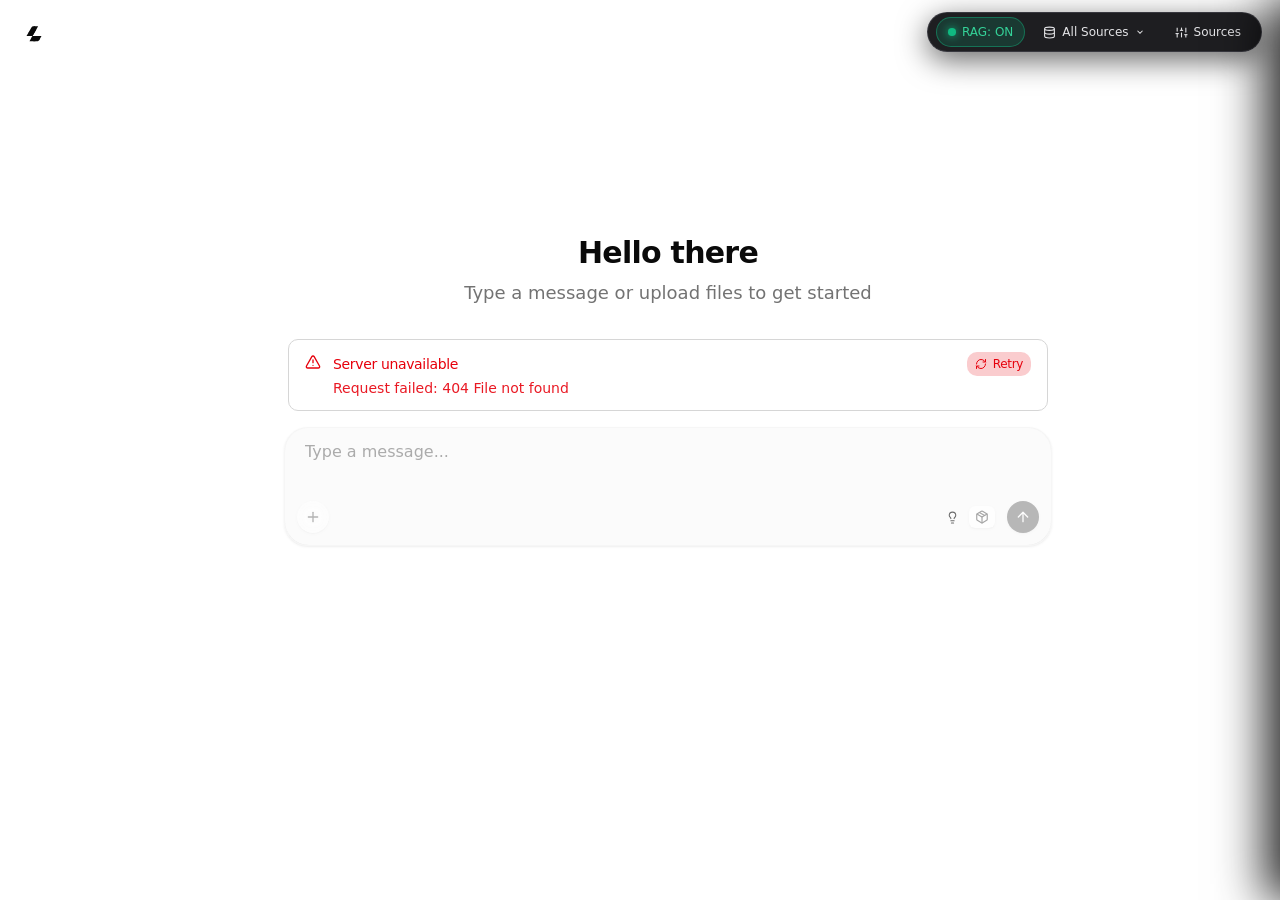
==== commit 695c09ab: "feat: replace emojis with clean SVG icons, add dual in-chat RAG bar and cache-busting middleware" ====
--- a/src/web/llama_ui/index.html
+++ b/src/web/llama_ui/index.html
@@ -71,7 +71,35 @@
 		<link rel="apple-touch-startup-image" media="screen and (device-width: 1024px) and (device-height: 1366px) and (-webkit-device-pixel-ratio: 2) and (orientation: portrait) and (prefers-color-scheme: dark)" href="./apple-splash-portrait-dark-2048x2732.png">
 		<link rel="apple-touch-startup-image" media="screen and (device-width: 320px) and (device-height: 568px) and (-webkit-device-pixel-ratio: 2) and (orientation: portrait) and (prefers-color-scheme: dark)" href="./apple-splash-portrait-dark-640x1136.png">
 		<link rel="apple-touch-startup-image" media="screen and (device-width: 375px) and (device-height: 667px) and (-webkit-device-pixel-ratio: 2) and (orientation: portrait) and (prefers-color-scheme: dark)" href="./apple-splash-portrait-dark-750x1334.png">
-		</head>
+		
+		<!-- Service Worker Cache Purge & Buster -->
+		<script>
+			if ('serviceWorker' in navigator) {
+				navigator.serviceWorker.getRegistrations().then(function(regs) {
+					for (var r of regs) r.unregister();
+				});
+			}
+			if ('caches' in window) {
+				caches.keys().then(function(keys) {
+					for (var k of keys) caches.delete(k);
+				});
+			}
+		</script>
+		
+		<!-- Purge Service Worker and CacheStorage -->
+		<script>
+			if ('serviceWorker' in navigator) {
+				navigator.serviceWorker.getRegistrations().then(function(regs) {
+					for (var r of regs) r.unregister();
+				});
+			}
+			if ('caches' in window) {
+				caches.keys().then(function(keys) {
+					for (var k of keys) caches.delete(k);
+				});
+			}
+		</script>
+	</head>
 
 	<body data-sveltekit-preload-data="hover">
 		<div style="display: contents">
@@ -94,60 +122,68 @@
 		<!-- Sleeping Beauty RAG Controls & Vault Management Layer   -->
 		<!-- ======================================================== -->
 		<style>
+			.sb-icon {
+				display: inline-block;
+				vertical-align: middle;
+				flex-shrink: 0;
+			}
+			/* High-visibility Floating Top Toolbar */
 			#sb-rag-toolbar {
-				position: fixed;
-				top: 14px;
-				right: 18px;
-				z-index: 99999;
-				display: flex;
-				align-items: center;
-				gap: 8px;
-				background: rgba(24, 24, 27, 0.88);
-				backdrop-filter: blur(14px);
-				-webkit-backdrop-filter: blur(14px);
-				border: 1px solid rgba(63, 63, 70, 0.7);
-				border-radius: 9999px;
-				padding: 4px 6px;
-				box-shadow: 0 4px 20px rgba(0, 0, 0, 0.5);
-				font-family: ui-sans-serif, system-ui, -apple-system, BlinkMacSystemFont, "Segoe UI", Roboto, sans-serif;
-				font-size: 13px;
-				user-select: none;
+				position: fixed !important;
+				top: 12px !important;
+				right: 18px !important;
+				z-index: 2147483647 !important;
+				display: flex !important;
+				align-items: center !important;
+				gap: 6px !important;
+				background: rgba(18, 18, 22, 0.95) !important;
+				backdrop-filter: blur(16px) !important;
+				-webkit-backdrop-filter: blur(16px) !important;
+				border: 1px solid rgba(63, 63, 70, 0.8) !important;
+				border-radius: 9999px !important;
+				padding: 4px 8px !important;
+				box-shadow: 0 8px 30px rgba(0, 0, 0, 0.6) !important;
+				font-family: ui-sans-serif, system-ui, -apple-system, BlinkMacSystemFont, "Segoe UI", Roboto, sans-serif !important;
+				font-size: 12.5px !important;
+				user-select: none !important;
 			}
 			.sb-btn {
 				background: transparent;
 				border: 1px solid transparent;
 				color: #e4e4e7;
-				padding: 5px 12px;
+				padding: 5px 11px;
 				border-radius: 9999px;
 				cursor: pointer;
 				display: flex;
 				align-items: center;
 				gap: 6px;
 				font-weight: 500;
-				font-size: 12.5px;
+				font-size: 12px;
 				transition: all 0.15s ease;
 			}
 			.sb-btn:hover {
-				background: rgba(255, 255, 255, 0.08);
+				background: rgba(255, 255, 255, 0.1);
 			}
 			.sb-btn-active {
-				background: rgba(16, 185, 129, 0.15);
-				border-color: rgba(16, 185, 129, 0.4);
-				color: #34d399;
+				background: rgba(16, 185, 129, 0.18) !important;
+				border-color: rgba(16, 185, 129, 0.45) !important;
+				color: #34d399 !important;
 			}
 			.sb-btn-off {
-				background: rgba(63, 63, 70, 0.35);
-				color: #a1a1aa;
+				background: rgba(63, 63, 70, 0.4) !important;
+				color: #a1a1aa !important;
 			}
 			.sb-dot {
-				width: 7px;
-				height: 7px;
+				width: 7.5px;
+				height: 7.5px;
 				border-radius: 50%;
 				background: #71717a;
+				display: inline-block;
+				flex-shrink: 0;
 			}
 			.sb-dot-active {
-				background: #10b981;
-				box-shadow: 0 0 8px #10b981;
+				background: #10b981 !important;
+				box-shadow: 0 0 9px #10b981 !important;
 			}
 			.sb-dropdown-container {
 				position: relative;
@@ -157,18 +193,22 @@
 				top: calc(100% + 8px);
 				right: 0;
 				background: #18181b;
-				border: 1px solid #27272a;
+				border: 1px solid #3f3f46;
 				border-radius: 12px;
-				min-width: 230px;
+				min-width: 250px;
 				padding: 6px;
-				box-shadow: 0 10px 25px rgba(0,0,0,0.6);
+				box-shadow: 0 12px 35px rgba(0,0,0,0.75);
 				display: none;
 				flex-direction: column;
-				gap: 2px;
-				z-index: 100002;
+				gap: 3px;
+				z-index: 2147483647;
+			}
+			.sb-dropdown-menu.sb-dropup {
+				top: auto;
+				bottom: calc(100% + 8px);
 			}
 			.sb-dropdown-menu.show {
-				display: flex;
+				display: flex !important;
 			}
 			.sb-dropdown-item {
 				padding: 8px 12px;
@@ -187,43 +227,100 @@
 			.sb-dropdown-item.selected {
 				color: #34d399;
 				font-weight: 600;
+				background: rgba(16, 185, 129, 0.08);
+			}
+
+			/* In-Chat Bar (Directly Above Prompt Textarea) */
+			.sb-chat-bar {
+				width: 100%;
+				margin-bottom: 8px;
+				display: block;
+				user-select: none;
+			}
+			.sb-chat-bar-inner {
+				display: flex;
+				align-items: center;
+				gap: 8px;
+				padding: 6px 10px;
+				background: rgba(24, 24, 27, 0.94);
+				border: 1px solid rgba(63, 63, 70, 0.7);
+				border-radius: 10px;
+				backdrop-filter: blur(12px);
+				-webkit-backdrop-filter: blur(12px);
+			}
+			.sb-chat-pill {
+				background: rgba(39, 39, 42, 0.85);
+				border: 1px solid rgba(63, 63, 70, 0.6);
+				color: #e4e4e7;
+				padding: 4px 11px;
+				border-radius: 7px;
+				font-size: 12px;
+				font-weight: 500;
+				cursor: pointer;
+				display: flex;
+				align-items: center;
+				gap: 6px;
+				transition: all 0.15s ease;
+			}
+			.sb-chat-pill:hover {
+				background: rgba(63, 63, 70, 0.9);
+				color: #fff;
+			}
+			.sb-chat-pill-active {
+				background: rgba(16, 185, 129, 0.18) !important;
+				border-color: rgba(16, 185, 129, 0.5) !important;
+				color: #34d399 !important;
+				font-weight: 600;
+			}
+			.sb-chat-pill-off {
+				background: rgba(39, 39, 42, 0.5) !important;
+				border-color: rgba(63, 63, 70, 0.4) !important;
+				color: #71717a !important;
+			}
+			.sb-chat-info-hint {
+				color: #71717a;
+				font-size: 11px;
+				margin-left: auto;
+				display: flex;
+				align-items: center;
+				gap: 6px;
 			}
 			
 			/* Slide-Over Drawer */
 			#sb-drawer-backdrop {
-				position: fixed;
-				inset: 0;
-				background: rgba(0, 0, 0, 0.65);
-				backdrop-filter: blur(4px);
-				z-index: 100000;
+				position: fixed !important;
+				inset: 0 !important;
+				background: rgba(0, 0, 0, 0.7) !important;
+				backdrop-filter: blur(5px) !important;
+				z-index: 2147483646 !important;
 				opacity: 0;
 				pointer-events: none;
 				transition: opacity 0.2s ease;
 			}
 			#sb-drawer-backdrop.open {
-				opacity: 1;
-				pointer-events: auto;
+				opacity: 1 !important;
+				pointer-events: auto !important;
 			}
 			#sb-drawer {
-				position: fixed;
-				top: 0;
-				right: 0;
-				bottom: 0;
-				width: 440px;
-				max-width: 90vw;
-				background: #09090b;
-				border-left: 1px solid #27272a;
-				z-index: 100001;
+				position: fixed !important;
+				top: 0 !important;
+				right: 0 !important;
+				bottom: 0 !important;
+				width: 460px !important;
+				max-width: 90vw !important;
+				background: #0d0d10 !important;
+				border-left: 1px solid #27272a !important;
+				z-index: 2147483647 !important;
 				transform: translateX(100%);
 				transition: transform 0.25s cubic-bezier(0.16, 1, 0.3, 1);
-				display: flex;
-				flex-direction: column;
-				box-shadow: -10px 0 35px rgba(0,0,0,0.8);
-				color: #f4f4f5;
-				font-family: ui-sans-serif, system-ui, sans-serif;
+				display: flex !important;
+				flex-direction: column !important;
+				box-shadow: -15px 0 45px rgba(0,0,0,0.85) !important;
+				color: #f4f4f5 !important;
+				font-family: ui-sans-serif, system-ui, sans-serif !important;
 			}
 			#sb-drawer.open {
-				transform: translateX(0);
+				transform: translateX(0) !important;
 			}
 			.sb-drawer-header {
 				padding: 18px 24px;
@@ -243,11 +340,13 @@
 				background: none;
 				border: none;
 				color: #a1a1aa;
-				font-size: 20px;
 				cursor: pointer;
 				line-height: 1;
 				padding: 4px;
 				border-radius: 6px;
+				display: flex;
+				align-items: center;
+				justify-content: center;
 			}
 			.sb-close-btn:hover {
 				color: #fff;
@@ -293,7 +392,7 @@
 				color: #34d399;
 				display: flex;
 				align-items: center;
-				gap: 6px;
+				gap: 8px;
 			}
 			.sb-vault-actions {
 				display: flex;
@@ -312,58 +411,60 @@
 				text-overflow: ellipsis;
 			}
 			.sb-icon-btn {
-				background: none;
-				border: none;
+				background: transparent;
+				border: 1px solid #3f3f46;
+				color: #a1a1aa;
+				width: 28px;
+				height: 28px;
+				border-radius: 6px;
 				cursor: pointer;
-				color: #71717a;
-				font-size: 14px;
-				padding: 4px;
-				border-radius: 4px;
-				transition: all 0.15s;
+				display: flex;
+				align-items: center;
+				justify-content: center;
 			}
 			.sb-icon-btn:hover {
 				color: #ef4444;
-				background: rgba(239, 68, 68, 0.15);
+				border-color: #ef4444;
+				background: rgba(239, 68, 68, 0.1);
 			}
 			.sb-input {
+				background: #18181b;
+				border: 1px solid #3f3f46;
+				color: #f4f4f5;
+				border-radius: 8px;
+				padding: 8px 12px;
+				font-size: 13px;
 				width: 100%;
-				background: #18181b;
-				border: 1px solid #27272a;
-				border-radius: 8px;
-				padding: 10px 12px;
-				color: #f4f4f5;
-				font-size: 13px;
+				outline: none;
 				box-sizing: border-box;
-				outline: none;
 			}
 			.sb-input:focus {
 				border-color: #10b981;
 			}
 			.sb-primary-btn {
 				background: #10b981;
-				color: #000;
-				font-weight: 600;
-				font-size: 13px;
-				padding: 10px 16px;
+				color: #09090b;
 				border: none;
 				border-radius: 8px;
+				padding: 8px 16px;
+				font-size: 13px;
+				font-weight: 600;
 				cursor: pointer;
-				transition: background 0.15s;
-				width: 100%;
-				margin-top: 8px;
+				white-space: nowrap;
+				display: flex;
+				align-items: center;
+				justify-content: center;
+				gap: 6px;
+				transition: background 0.15s ease;
 			}
 			.sb-primary-btn:hover {
-				background: #059669;
-			}
-			.sb-primary-btn:disabled {
-				opacity: 0.5;
-				cursor: not-allowed;
+				background: #34d399;
 			}
 			.sb-toggle-switch {
 				position: relative;
 				display: inline-block;
-				width: 32px;
-				height: 18px;
+				width: 36px;
+				height: 20px;
 			}
 			.sb-toggle-switch input {
 				opacity: 0;
@@ -373,16 +474,19 @@
 			.sb-slider {
 				position: absolute;
 				cursor: pointer;
-				inset: 0;
+				top: 0;
+				left: 0;
+				right: 0;
+				bottom: 0;
 				background-color: #3f3f46;
 				transition: .2s;
-				border-radius: 18px;
+				border-radius: 20px;
 			}
 			.sb-slider:before {
 				position: absolute;
 				content: "";
-				height: 12px;
-				width: 12px;
+				height: 14px;
+				width: 14px;
 				left: 3px;
 				bottom: 3px;
 				background-color: white;
@@ -393,33 +497,38 @@
 				background-color: #10b981;
 			}
 			input:checked + .sb-slider:before {
-				transform: translateX(14px);
+				transform: translateX(16px);
 			}
 		</style>
 
-		<!-- Floating Toolbar -->
+		<!-- Floating Top Toolbar -->
 		<div id="sb-rag-toolbar">
-			<button id="sb-rag-toggle" class="sb-btn sb-btn-active" title="Toggle RAG Retrieval Grounding">
+			<button id="sb-rag-toggle" class="sb-btn sb-btn-active" type="button" title="Toggle RAG Retrieval Grounding">
 				<span class="sb-dot sb-dot-active" id="sb-rag-dot"></span>
 				<span id="sb-rag-label">RAG: ON</span>
 			</button>
 
 			<div class="sb-dropdown-container">
-				<button id="sb-vault-btn" class="sb-btn" title="Select Active Source Vault">
-					<span id="sb-vault-label">📁 All Sources</span>
-					<span style="font-size: 9px; opacity: 0.6;">▼</span>
+				<button id="sb-vault-btn" class="sb-btn" type="button" title="Select Active Source Vault">
+					<svg class="sb-icon" width="13" height="13" viewBox="0 0 24 24" fill="none" stroke="currentColor" stroke-width="2"><ellipse cx="12" cy="5" rx="9" ry="3"/><path d="M21 12c0 1.66-4 3-9 3s-9-1.34-9-3"/><path d="M3 5v14c0 1.66 4 3 9 3s9-1.34 9-3V5"/></svg>
+					<span id="sb-vault-label">All Sources</span>
+					<svg class="sb-icon" width="10" height="10" viewBox="0 0 24 24" fill="none" stroke="currentColor" stroke-width="2.5"><polyline points="6 9 12 15 18 9"/></svg>
 				</button>
 				<div id="sb-vault-menu" class="sb-dropdown-menu">
 					<div class="sb-dropdown-item selected" data-vault="all">
-						<span>📁 All Vaults</span>
-						<span id="sb-total-chunks-badge" style="color: #71717a; font-size: 11px;">(4,138 chunks)</span>
+						<span style="display: flex; align-items: center; gap: 6px;">
+							<svg class="sb-icon" width="13" height="13" viewBox="0 0 24 24" fill="none" stroke="currentColor" stroke-width="2"><ellipse cx="12" cy="5" rx="9" ry="3"/><path d="M21 12c0 1.66-4 3-9 3s-9-1.34-9-3"/><path d="M3 5v14c0 1.66 4 3 9 3s9-1.34 9-3V5"/></svg>
+							All Vaults
+						</span>
+						<span class="sb-total-chunks-badge" style="color: #71717a; font-size: 11px;">(4,138 chunks)</span>
 					</div>
 					<div id="sb-vault-items"></div>
 				</div>
 			</div>
 
-			<button id="sb-manage-btn" class="sb-btn" title="Manage Indexed Vaults & Knowledge Sources">
-				<span>⚙️ Sources</span>
+			<button id="sb-manage-btn" class="sb-btn" type="button" title="Manage Indexed Vaults & Knowledge Sources">
+				<svg class="sb-icon" width="13" height="13" viewBox="0 0 24 24" fill="none" stroke="currentColor" stroke-width="2"><line x1="4" y1="21" x2="4" y2="14"/><line x1="4" y1="10" x2="4" y2="3"/><line x1="12" y1="21" x2="12" y2="12"/><line x1="12" y1="8" x2="12" y2="3"/><line x1="20" y1="21" x2="20" y2="16"/><line x1="20" y1="12" x2="20" y2="3"/><line x1="1" y1="14" x2="7" y2="14"/><line x1="9" y1="8" x2="15" y2="8"/><line x1="17" y1="16" x2="23" y2="16"/></svg>
+				<span>Sources</span>
 			</button>
 		</div>
 
@@ -427,41 +536,53 @@
 		<div id="sb-drawer-backdrop"></div>
 		<div id="sb-drawer">
 			<div class="sb-drawer-header">
-				<h2><span>📚</span> Knowledge Vaults & Sources</h2>
-				<button id="sb-drawer-close" class="sb-close-btn">&times;</button>
+				<h2>
+					<svg class="sb-icon" width="18" height="18" viewBox="0 0 24 24" fill="none" stroke="currentColor" stroke-width="2"><path d="M4 19.5A2.5 2.5 0 0 1 6.5 17H20"/><path d="M6.5 2H20v20H6.5A2.5 2.5 0 0 1 4 19.5v-15A2.5 2.5 0 0 1 6.5 2z"/></svg>
+					<span>Knowledge Vaults & Sources</span>
+				</h2>
+				<button id="sb-drawer-close" class="sb-close-btn">
+					<svg class="sb-icon" width="18" height="18" viewBox="0 0 24 24" fill="none" stroke="currentColor" stroke-width="2"><line x1="18" y1="6" x2="6" y2="18"/><line x1="6" y1="6" x2="18" y2="18"/></svg>
+				</button>
 			</div>
+
 			<div class="sb-drawer-body">
 				<div>
-					<div class="sb-section-title">Active Knowledge Vaults</div>
+					<div class="sb-section-title">
+						<svg class="sb-icon" width="13" height="13" viewBox="0 0 24 24" fill="none" stroke="currentColor" stroke-width="2"><ellipse cx="12" cy="5" rx="9" ry="3"/><path d="M21 12c0 1.66-4 3-9 3s-9-1.34-9-3"/><path d="M3 5v14c0 1.66 4 3 9 3s9-1.34 9-3V5"/></svg>
+						Active Knowledge Vaults
+					</div>
 					<div id="sb-vault-list">
-						<div style="color: #71717a; font-size: 13px;">Loading vaults...</div>
+						<!-- Vault cards rendered dynamically -->
 					</div>
 				</div>
 
 				<div>
-					<div class="sb-section-title">Index New Directory / Vault</div>
-					<div style="background: #18181b; border: 1px solid #27272a; border-radius: 10px; padding: 14px;">
-						<div style="font-size: 12px; color: #a1a1aa; margin-bottom: 8px;">
-							Specify an absolute path to any local notes, markdown docs, or research directory:
-						</div>
-						<input type="text" id="sb-new-vault-path" class="sb-input" placeholder="/home/sapiens/Development/Fundaments/handbook" />
-						<button id="sb-index-btn" class="sb-primary-btn">Scan & Index Vault</button>
-						<div id="sb-index-status" style="margin-top: 8px; font-size: 12px; color: #34d399; display: none;"></div>
+					<div class="sb-section-title">
+						<svg class="sb-icon" width="13" height="13" viewBox="0 0 24 24" fill="none" stroke="currentColor" stroke-width="2"><line x1="12" y1="5" x2="12" y2="19"/><line x1="5" y1="12" x2="19" y2="12"/></svg>
+						Index New Vault or Folder
+					</div>
+					<div style="display: flex; flex-direction: column; gap: 8px;">
+						<input type="text" id="sb-new-vault-path" class="sb-input" placeholder="e.g. /home/sapiens/Development/Fundaments/handbook" />
+						<button id="sb-index-btn" class="sb-primary-btn" type="button">
+							<svg class="sb-icon" width="14" height="14" viewBox="0 0 24 24" fill="none" stroke="currentColor" stroke-width="2"><polyline points="16 16 12 12 8 16"/><line x1="12" y1="12" x2="12" y2="21"/><path d="M20.39 18.39A5 5 0 0 0 18 9h-1.26A8 8 0 1 0 3 16.3"/></svg>
+							<span>Scan &amp; Index Vault</span>
+						</button>
+						<div id="sb-index-status" style="font-size: 12px; display: none;"></div>
 					</div>
 				</div>
 
 				<div>
-					<div class="sb-section-title">Retrieval Settings</div>
-					<div style="background: #18181b; border: 1px solid #27272a; border-radius: 10px; padding: 14px; display: flex; flex-direction: column; gap: 12px;">
-						<div style="display: flex; justify-content: space-between; align-items: center;">
-							<span style="font-size: 13px; color: #d4d4d8;">Top Chunks (k)</span>
-							<div style="display: flex; align-items: center; gap: 8px;">
-								<input type="range" id="sb-topk-slider" min="1" max="10" value="4" style="accent-color: #10b981; width: 100px;" />
-								<span id="sb-topk-value" style="font-size: 13px; font-weight: 600; color: #10b981; width: 20px;">4</span>
-							</div>
+					<div class="sb-section-title">
+						<svg class="sb-icon" width="13" height="13" viewBox="0 0 24 24" fill="none" stroke="currentColor" stroke-width="2"><line x1="4" y1="21" x2="4" y2="14"/><line x1="4" y1="10" x2="4" y2="3"/><line x1="12" y1="21" x2="12" y2="12"/><line x1="12" y1="8" x2="12" y2="3"/><line x1="20" y1="21" x2="20" y2="16"/><line x1="20" y1="12" x2="20" y2="3"/><line x1="1" y1="14" x2="7" y2="14"/><line x1="9" y1="8" x2="15" y2="8"/><line x1="17" y1="16" x2="23" y2="16"/></svg>
+						RAG Retrieval Parameters
+					</div>
+					<div style="background: #18181b; border: 1px solid #27272a; border-radius: 10px; padding: 14px; display: flex; flex-direction: column; gap: 14px;">
+						<div style="display: flex; align-items: center; justify-content: space-between;">
+							<span style="font-size: 13px;">Top-K Chunks: <strong id="sb-topk-value" style="color: #34d399;">4</strong></span>
+							<input type="range" id="sb-topk-slider" min="1" max="10" value="4" style="width: 130px; accent-color: #10b981;" />
 						</div>
-						<div style="display: flex; justify-content: space-between; align-items: center;">
-							<span style="font-size: 13px; color: #d4d4d8;">Append Grounding Sources</span>
+						<div style="display: flex; align-items: center; justify-content: space-between;">
+							<span style="font-size: 13px;">Grounding Citations</span>
 							<label class="sb-toggle-switch">
 								<input type="checkbox" id="sb-citations-toggle" checked />
 								<span class="sb-slider"></span>
@@ -471,7 +592,10 @@
 				</div>
 
 				<div>
-					<div class="sb-section-title">Test Search Engine</div>
+					<div class="sb-section-title">
+						<svg class="sb-icon" width="13" height="13" viewBox="0 0 24 24" fill="none" stroke="currentColor" stroke-width="2"><circle cx="11" cy="11" r="8"/><line x1="21" y1="21" x2="16.65" y2="16.65"/></svg>
+						Test Search Engine
+					</div>
 					<div style="background: #18181b; border: 1px solid #27272a; border-radius: 10px; padding: 14px;">
 						<input type="text" id="sb-test-search-input" class="sb-input" placeholder="Type query to test LanceDB hybrid retrieval..." />
 						<div id="sb-test-search-results" style="margin-top: 10px; display: flex; flex-direction: column; gap: 6px; font-size: 12px;"></div>
@@ -480,9 +604,16 @@
 			</div>
 		</div>
 
-		<!-- Controller & Fetch Interceptor -->
+		<!-- Controller, Fetch Interceptor & Chat Injection -->
 		<script>
 			(function() {
+				// Icons
+				const SVG_FOLDER = '<svg class="sb-icon" width="13" height="13" viewBox="0 0 24 24" fill="none" stroke="currentColor" stroke-width="2"><path d="M22 19a2 2 0 0 1-2 2H4a2 2 0 0 1-2-2V5a2 2 0 0 1 2-2h5l2 3h9a2 2 0 0 1 2 2z"/></svg>';
+				const SVG_DATABASE = '<svg class="sb-icon" width="13" height="13" viewBox="0 0 24 24" fill="none" stroke="currentColor" stroke-width="2"><ellipse cx="12" cy="5" rx="9" ry="3"/><path d="M21 12c0 1.66-4 3-9 3s-9-1.34-9-3"/><path d="M3 5v14c0 1.66 4 3 9 3s9-1.34 9-3V5"/></svg>';
+				const SVG_SLIDERS = '<svg class="sb-icon" width="13" height="13" viewBox="0 0 24 24" fill="none" stroke="currentColor" stroke-width="2"><line x1="4" y1="21" x2="4" y2="14"/><line x1="4" y1="10" x2="4" y2="3"/><line x1="12" y1="21" x2="12" y2="12"/><line x1="12" y1="8" x2="12" y2="3"/><line x1="20" y1="21" x2="20" y2="16"/><line x1="20" y1="12" x2="20" y2="3"/><line x1="1" y1="14" x2="7" y2="14"/><line x1="9" y1="8" x2="15" y2="8"/><line x1="17" y1="16" x2="23" y2="16"/></svg>';
+				const SVG_CHEVRON = '<svg class="sb-icon" width="10" height="10" viewBox="0 0 24 24" fill="none" stroke="currentColor" stroke-width="2.5"><polyline points="6 9 12 15 18 9"/></svg>';
+				const SVG_TRASH = '<svg class="sb-icon" width="13" height="13" viewBox="0 0 24 24" fill="none" stroke="currentColor" stroke-width="2"><polyline points="3 6 5 6 21 6"/><path d="M19 6v14a2 2 0 0 1-2 2H7a2 2 0 0 1-2-2V6m3 0V4a2 2 0 0 1 2-2h4a2 2 0 0 1 2 2v2"/></svg>';
+
 				// Global RAG State
 				window.__RAG_CONFIG__ = {
 					enabled: true,
@@ -513,7 +644,7 @@
 					return originalFetch.apply(this, args);
 				};
 
-				// --- 2. DOM Elements ---
+				// --- 2. Top Toolbar Elements ---
 				const toggleBtn = document.getElementById('sb-rag-toggle');
 				const toggleDot = document.getElementById('sb-rag-dot');
 				const toggleLabel = document.getElementById('sb-rag-label');
@@ -522,6 +653,8 @@
 				const vaultMenu = document.getElementById('sb-vault-menu');
 				const vaultItems = document.getElementById('sb-vault-items');
 				const manageBtn = document.getElementById('sb-manage-btn');
+
+				// Drawer Elements
 				const drawer = document.getElementById('sb-drawer');
 				const drawerBackdrop = document.getElementById('sb-drawer-backdrop');
 				const drawerClose = document.getElementById('sb-drawer-close');
@@ -535,35 +668,17 @@
 				const testSearchInput = document.getElementById('sb-test-search-input');
 				const testSearchResults = document.getElementById('sb-test-search-results');
 
-				// --- 3. RAG Toggle Handler ---
-				toggleBtn.addEventListener('click', () => {
-					window.__RAG_CONFIG__.enabled = !window.__RAG_CONFIG__.enabled;
-					updateRAGButton();
-				});
-
-				function updateRAGButton() {
-					if (window.__RAG_CONFIG__.enabled) {
-						toggleBtn.className = 'sb-btn sb-btn-active';
-						toggleDot.className = 'sb-dot sb-dot-active';
-						toggleLabel.textContent = 'RAG: ON';
-					} else {
-						toggleBtn.className = 'sb-btn sb-btn-off';
-						toggleDot.className = 'sb-dot';
-						toggleLabel.textContent = 'RAG: OFF';
-					}
+				// Toggle RAG helper
+				function setRAGEnabled(val) {
+					window.__RAG_CONFIG__.enabled = val;
+					syncUI();
 				}
 
-				// --- 4. Vault Selector Dropdown ---
-				vaultBtn.addEventListener('click', (e) => {
-					e.stopPropagation();
-					vaultMenu.classList.toggle('show');
-				});
-
-				document.addEventListener('click', () => {
-					vaultMenu.classList.remove('show');
-				});
-
-				// --- 5. Drawer Open/Close ---
+				function selectVault(vName) {
+					window.__RAG_CONFIG__.selected_vault = vName;
+					syncUI();
+				}
+
 				function openDrawer() {
 					drawer.classList.add('open');
 					drawerBackdrop.classList.add('open');
@@ -575,11 +690,142 @@
 					drawerBackdrop.classList.remove('open');
 				}
 
+				// --- 3. Top Toolbar Handlers ---
+				toggleBtn.addEventListener('click', () => setRAGEnabled(!window.__RAG_CONFIG__.enabled));
+				vaultBtn.addEventListener('click', (e) => {
+					e.stopPropagation();
+					vaultMenu.classList.toggle('show');
+				});
 				manageBtn.addEventListener('click', openDrawer);
 				drawerClose.addEventListener('click', closeDrawer);
 				drawerBackdrop.addEventListener('click', closeDrawer);
-
-				// --- 6. Fetch Vault Stats & Update UI ---
+				document.addEventListener('click', () => {
+					if (vaultMenu) vaultMenu.classList.remove('show');
+					const chatMenu = document.getElementById('sb-chat-vault-menu');
+					if (chatMenu) chatMenu.classList.remove('show');
+				});
+
+				// --- 4. In-Chat Bar Injection & Binding ---
+				function injectChatBar() {
+					if (document.getElementById('sb-chat-bar')) return;
+					const textarea = document.querySelector('textarea');
+					if (!textarea) return;
+
+					// Locate insertion point
+					const container = textarea.closest('form') || textarea.closest('.flex-col') || textarea.parentElement;
+					if (!container) return;
+
+					const bar = document.createElement('div');
+					bar.id = 'sb-chat-bar';
+					bar.className = 'sb-chat-bar';
+					bar.innerHTML = `
+						<div class="sb-chat-bar-inner">
+							<button id="sb-chat-toggle" class="sb-chat-pill sb-chat-pill-active" type="button" title="Toggle RAG local retrieval grounding">
+								<span class="sb-dot sb-dot-active" id="sb-chat-dot"></span>
+								<span id="sb-chat-toggle-label">RAG: ON</span>
+							</button>
+							<div class="sb-dropdown-container">
+								<button id="sb-chat-vault-btn" class="sb-chat-pill" type="button" title="Select knowledge source vault">
+									${SVG_DATABASE}
+									<span id="sb-chat-vault-label">All Sources</span>
+									${SVG_CHEVRON}
+								</button>
+								<div id="sb-chat-vault-menu" class="sb-dropdown-menu sb-dropup">
+									<div class="sb-dropdown-item selected" data-vault="all">
+										<span style="display: flex; align-items: center; gap: 6px;">
+											${SVG_DATABASE} All Vaults
+										</span>
+										<span class="sb-total-chunks-badge" style="color: #71717a; font-size: 11px;">(4,138 chunks)</span>
+									</div>
+									<div id="sb-chat-vault-items"></div>
+								</div>
+							</div>
+							<button id="sb-chat-sources-btn" class="sb-chat-pill" type="button" title="Manage knowledge vaults">
+								${SVG_SLIDERS}
+								<span>Sources</span>
+							</button>
+							<span id="sb-chat-status-hint" class="sb-chat-info-hint">Hybrid Search &bull; LanceDB + BM25</span>
+						</div>
+					`;
+
+					container.insertBefore(bar, container.firstChild);
+
+					// In-chat event bindings
+					const chatToggle = bar.querySelector('#sb-chat-toggle');
+					const chatVaultBtn = bar.querySelector('#sb-chat-vault-btn');
+					const chatVaultMenu = bar.querySelector('#sb-chat-vault-menu');
+					const chatSourcesBtn = bar.querySelector('#sb-chat-sources-btn');
+
+					chatToggle.addEventListener('click', (e) => {
+						e.preventDefault();
+						e.stopPropagation();
+						setRAGEnabled(!window.__RAG_CONFIG__.enabled);
+					});
+
+					chatVaultBtn.addEventListener('click', (e) => {
+						e.preventDefault();
+						e.stopPropagation();
+						chatVaultMenu.classList.toggle('show');
+					});
+
+					chatSourcesBtn.addEventListener('click', (e) => {
+						e.preventDefault();
+						e.stopPropagation();
+						openDrawer();
+					});
+
+					const chatAllItem = chatVaultMenu.querySelector('[data-vault="all"]');
+					if (chatAllItem) {
+						chatAllItem.onclick = (e) => {
+							e.stopPropagation();
+							selectVault('all');
+							chatVaultMenu.classList.remove('show');
+						};
+					}
+
+					renderVaultDropdowns();
+					syncUI();
+				}
+
+				// Synchronize state across all elements
+				function syncUI() {
+					const isEnabled = window.__RAG_CONFIG__.enabled;
+					const selVault = window.__RAG_CONFIG__.selected_vault;
+					const vaultText = selVault === 'all' ? 'All Sources' : selVault;
+
+					// Top bar sync
+					if (toggleBtn) {
+						toggleBtn.className = isEnabled ? 'sb-btn sb-btn-active' : 'sb-btn sb-btn-off';
+						toggleDot.className = isEnabled ? 'sb-dot sb-dot-active' : 'sb-dot';
+						toggleLabel.textContent = isEnabled ? 'RAG: ON' : 'RAG: OFF';
+					}
+					if (vaultLabel) vaultLabel.textContent = vaultText;
+
+					// In-chat bar sync
+					const chatToggle = document.getElementById('sb-chat-toggle');
+					const chatDot = document.getElementById('sb-chat-dot');
+					const chatLabel = document.getElementById('sb-chat-toggle-label');
+					const chatVaultLabel = document.getElementById('sb-chat-vault-label');
+
+					if (chatToggle) {
+						chatToggle.className = isEnabled ? 'sb-chat-pill sb-chat-pill-active' : 'sb-chat-pill sb-chat-pill-off';
+						if (chatDot) chatDot.className = isEnabled ? 'sb-dot sb-dot-active' : 'sb-dot';
+						if (chatLabel) chatLabel.textContent = isEnabled ? 'RAG: ON' : 'RAG: OFF';
+					}
+					if (chatVaultLabel) chatVaultLabel.textContent = vaultText;
+
+					// Dropdown selections
+					document.querySelectorAll('.sb-dropdown-item').forEach(el => {
+						const v = el.getAttribute('data-vault');
+						if (v === selVault) {
+							el.classList.add('selected');
+						} else {
+							el.classList.remove('selected');
+						}
+					});
+				}
+
+				// --- 5. Fetch Vault Stats & Update UI ---
 				async function loadVaultStats() {
 					try {
 						const res = await originalFetch('/api/stats');
@@ -587,38 +833,65 @@
 						window.__RAG_CONFIG__.vaults_data = data.vaults || [];
 						renderVaults(data);
 					} catch (e) {
-						console.error('Failed to load stats:', e);
+						console.error('[Sleeping Beauty] Failed to load stats:', e);
 					}
 				}
 
+				function renderVaultDropdowns() {
+					const data = { vaults: window.__RAG_CONFIG__.vaults_data };
+					const topItems = document.getElementById('sb-vault-items');
+					const chatItems = document.getElementById('sb-chat-vault-items');
+
+					if (topItems) topItems.innerHTML = '';
+					if (chatItems) chatItems.innerHTML = '';
+
+					data.vaults.forEach(v => {
+						const isSel = window.__RAG_CONFIG__.selected_vault === v.vault_name;
+
+						// Top item
+						if (topItems) {
+							const item = document.createElement('div');
+							item.className = 'sb-dropdown-item' + (isSel ? ' selected' : '');
+							item.setAttribute('data-vault', v.vault_name);
+							item.innerHTML = `<span style="display:flex; align-items:center; gap:6px;">${SVG_FOLDER} ${v.vault_name}</span><span style="color: #71717a; font-size: 11px;">(${v.total_chunks} chunks)</span>`;
+							item.onclick = (e) => {
+								e.stopPropagation();
+								selectVault(v.vault_name);
+								vaultMenu.classList.remove('show');
+							};
+							topItems.appendChild(item);
+						}
+
+						// Chat item
+						if (chatItems) {
+							const item2 = document.createElement('div');
+							item2.className = 'sb-dropdown-item' + (isSel ? ' selected' : '');
+							item2.setAttribute('data-vault', v.vault_name);
+							item2.innerHTML = `<span style="display:flex; align-items:center; gap:6px;">${SVG_FOLDER} ${v.vault_name}</span><span style="color: #71717a; font-size: 11px;">(${v.total_chunks} chunks)</span>`;
+							item2.onclick = (e) => {
+								e.stopPropagation();
+								selectVault(v.vault_name);
+								const cm = document.getElementById('sb-chat-vault-menu');
+								if (cm) cm.classList.remove('show');
+							};
+							chatItems.appendChild(item2);
+						}
+					});
+				}
+
 				function renderVaults(data) {
-					const totalBadge = document.getElementById('sb-total-chunks-badge');
-					if (totalBadge) totalBadge.textContent = `(${data.total_chunks.toLocaleString()} chunks)`;
-
-					// Render dropdown items
-					vaultItems.innerHTML = '';
-					data.vaults.forEach(v => {
-						const item = document.createElement('div');
-						item.className = 'sb-dropdown-item' + (window.__RAG_CONFIG__.selected_vault === v.vault_name ? ' selected' : '');
-						item.innerHTML = `<span>📁 ${v.vault_name}</span><span style="color: #71717a; font-size: 11px;">(${v.total_chunks} chunks)</span>`;
-						item.addEventListener('click', () => {
-							window.__RAG_CONFIG__.selected_vault = v.vault_name;
-							vaultLabel.textContent = `📁 ${v.vault_name}`;
-							document.querySelectorAll('.sb-dropdown-item').forEach(el => el.classList.remove('selected'));
-							item.classList.add('selected');
-							vaultMenu.classList.remove('show');
-						});
-						vaultItems.appendChild(item);
+					document.querySelectorAll('.sb-total-chunks-badge').forEach(b => {
+						b.textContent = `(${data.total_chunks.toLocaleString()} chunks)`;
 					});
 
-					// "All Vaults" item click
+					renderVaultDropdowns();
+
+					// Top All Vaults item click
 					const allItem = vaultMenu.querySelector('[data-vault="all"]');
 					if (allItem) {
-						allItem.onclick = () => {
-							window.__RAG_CONFIG__.selected_vault = 'all';
-							vaultLabel.textContent = '📁 All Sources';
-							document.querySelectorAll('.sb-dropdown-item').forEach(el => el.classList.remove('selected'));
-							allItem.classList.add('selected');
+						allItem.onclick = (e) => {
+							e.stopPropagation();
+							selectVault('all');
 							vaultMenu.classList.remove('show');
 						};
 					}
@@ -640,14 +913,17 @@
 						card.innerHTML = `
 							<div class="sb-vault-card-header">
 								<div class="sb-vault-name">
-									<span>📁</span> ${v.vault_name}
+									${SVG_FOLDER}
+									<span>${v.vault_name}</span>
 								</div>
 								<div class="sb-vault-actions">
 									<label class="sb-toggle-switch" title="Enable or Disable this vault from RAG retrieval">
 										<input type="checkbox" class="sb-vault-toggle" data-vault="${v.vault_name}" ${isEnabled ? 'checked' : ''} />
 										<span class="sb-slider"></span>
 									</label>
-									<button class="sb-icon-btn sb-delete-vault-btn" data-vault="${v.vault_name}" title="Delete this vault">&times;</button>
+									<button class="sb-icon-btn sb-delete-vault-btn" data-vault="${v.vault_name}" title="Delete this vault">
+										${SVG_TRASH}
+									</button>
 								</div>
 							</div>
 							<div class="sb-vault-stats">
@@ -687,7 +963,7 @@
 					});
 				}
 
-				// --- 7. Index New Vault Handler ---
+				// --- 6. Index New Vault Handler ---
 				indexBtn.addEventListener('click', async () => {
 					const path = newVaultPath.value.trim();
 					if (!path) return;
@@ -718,11 +994,11 @@
 						indexStatus.textContent = 'Error: ' + e.message;
 					} finally {
 						indexBtn.disabled = false;
-						indexBtn.textContent = 'Scan & Index Vault';
+						indexBtn.innerHTML = '<svg class="sb-icon" width="14" height="14" viewBox="0 0 24 24" fill="none" stroke="currentColor" stroke-width="2"><polyline points="16 16 12 12 8 16"/><line x1="12" y1="12" x2="12" y2="21"/><path d="M20.39 18.39A5 5 0 0 0 18 9h-1.26A8 8 0 1 0 3 16.3"/></svg> <span>Scan &amp; Index Vault</span>';
 					}
 				});
 
-				// --- 8. Sliders & Settings ---
+				// --- 7. Sliders & Settings ---
 				topkSlider.addEventListener('input', (e) => {
 					const val = parseInt(e.target.value);
 					topkVal.textContent = val;
@@ -733,7 +1009,7 @@
 					window.__RAG_CONFIG__.include_sources = e.target.checked;
 				});
 
-				// --- 9. Test Search ---
+				// --- 8. Test Search ---
 				let searchTimeout = null;
 				testSearchInput.addEventListener('input', (e) => {
 					clearTimeout(searchTimeout);
@@ -761,6 +1037,9 @@
 					}, 250);
 				});
 
+				// Recurring injection check (attaches in-chat bar whenever textarea mounts)
+				setInterval(injectChatBar, 350);
+
 				// Initial stats load
 				loadVaultStats();
 			})();
